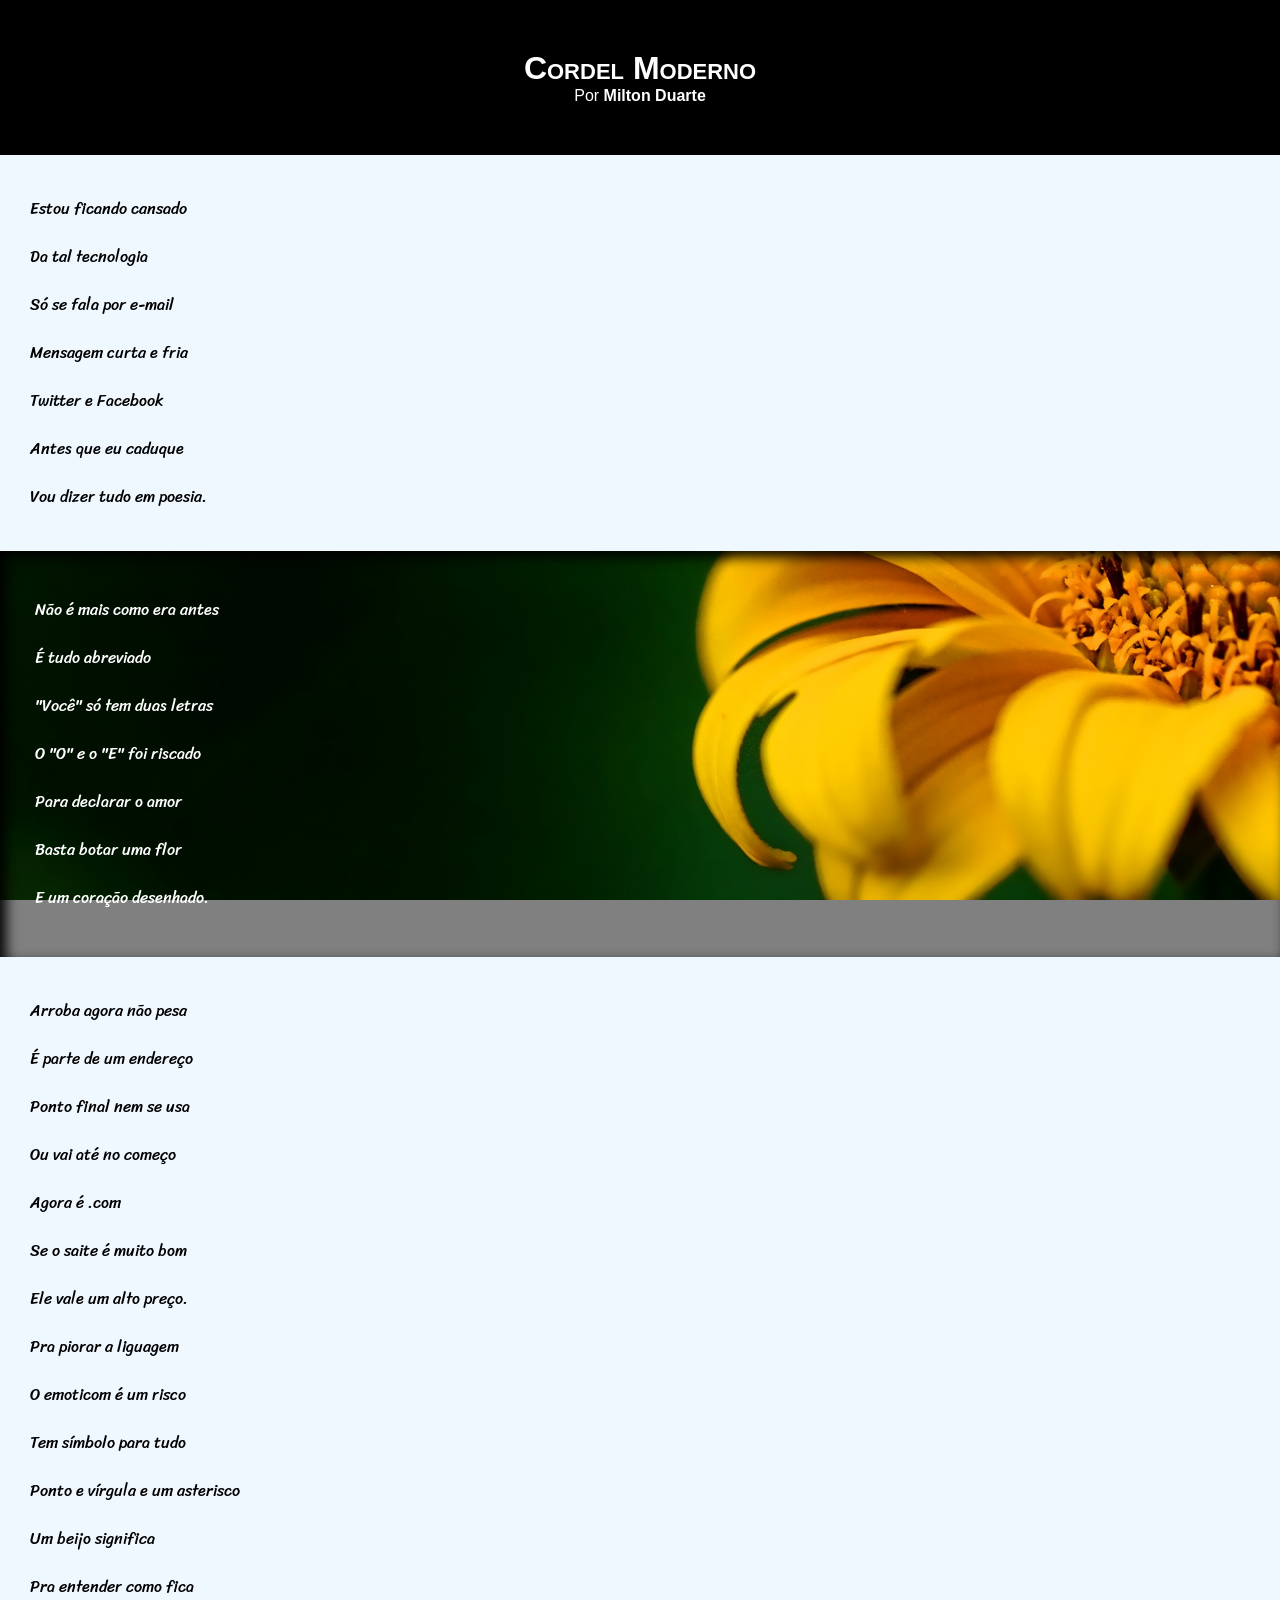
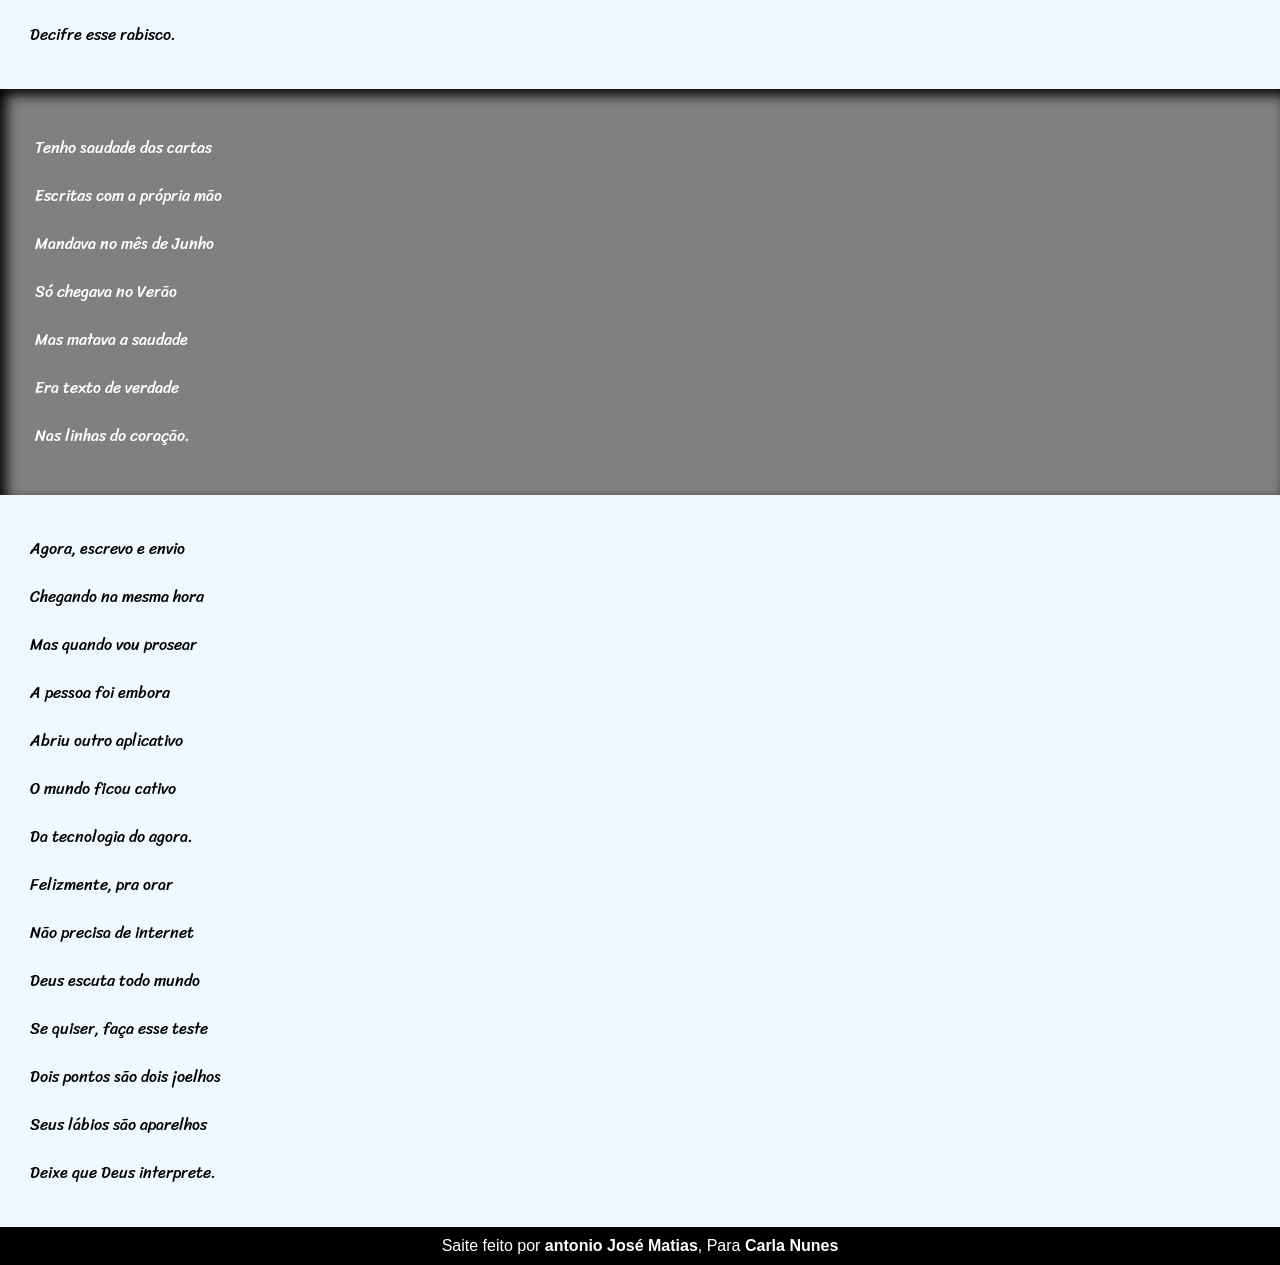
==== index.html @ c0f417cc "live" ====
<!DOCTYPE html>
<html lang="pt-an">
<head>
    <meta charset="UTF-8">
    <meta http-equiv="X-UA-Compatible" content="IE=edge">
    <meta name="viewport" content="width=device-width, initial-scale=1.0">
    <title>Declaração De Amor Para Carla </title>
    <link rel="stylesheet" href="style.css">
</head>
<body>
    <header>
        
        
            <h1>Cordel Moderno</h1>
            <p>Por<a href="https://www.recantodasletras.com.br/poesias/3186743" target="blanck"> Milton Duarte</a></p>
        

    </header> 

    <section class="normal">
        Estou ficando cansado <br>
        Da tal tecnologia <br>
        Só se fala por e-mail <br>
        Mensagem curta e fria <br>
        Twitter e Facebook <br>
        Antes que eu caduque <br>
        Vou dizer tudo em poesia.
    </section>


    <section class="imagen" id="img01" >
        <p>
            Não é mais como era antes <br>
            É tudo abreviado <br>
            "Você" só tem duas letras <br>
            O "O" e o "E" foi riscado <br>
            Para declarar o amor <br>
            Basta botar uma flor <br>
            E um coração desenhado.
        </p>
    </section>

    

    <section class="normal">
        Arroba agora não pesa <br>
        É parte de um endereço <br>
        Ponto final nem se usa <br>
        Ou vai até no começo <br>
        Agora é .com <br>
        Se o saite é muito bom <br>
        Ele vale um alto preço.<br>

        Pra piorar a liguagem <br>
        O emoticom é um risco <br>
        Tem símbolo para tudo <br>
        Ponto e vírgula e um asterisco <br>
        Um beijo significa <br>
        Pra entender como fica <br>
        Decifre esse rabisco.
    </section>

    
<section class="imagen" id="img02">
    
        <p>
            Tenho saudade das cartas <br>
            Escritas com a própria mão <br>
            Mandava no mês de Junho <br>
            Só chegava no Verão <br>
            Mas matava a saudade <br>
            Era texto de verdade <br>
            Nas linhas do coração.
        </p>
</section>

    

    <section class="normal">
        Agora, escrevo e envio <br>
        Chegando na mesma hora <br>
        Mas quando vou prosear <br>
        A pessoa foi embora <br>
            Abriu outro aplicativo <br>
            O mundo ficou cativo <br>
            Da tecnologia do agora. <br>

            Felizmente, pra orar <br>
            Não precisa de internet <br>
            Deus escuta todo mundo <br>
            Se quiser, faça esse teste <br>
            Dois pontos são dois joelhos <br>
            Seus lábios são aparelhos <br>
            Deixe que Deus interprete. <br>
        
    </section>
    <footer>
        <p>
            Saite feito por <a href="https://www.facebook.com/antoniojosec.matias.belson/ " target="blanck">antonio José Matias</a>, Para <a href="https://www.facebook.com/carlanunes.nunesmaria" target="blanck">Carla Nunes</a> 
            
        </p>
    </footer>
    </body>
    </html>
---- style.css ----
@charset "utf-8" ;





@import url('https://fonts.googleapis.com/css2?family=Passion+One:wght@400;700&family=Sriracha&display=swap');

@import url('https://fonts.googleapis.com/css2?family=Sriracha&display=swap');

:root{ 
    --fonte1: Verdana, Geneva, Tahoma, sans-serif ;
    --fonte2: "Passion One"  "Sriracha", cursive;
    --fonte3: "sriracha" , cursive ;
} 

*{
    margin: 0px;
    padding: 0px;

}
html body {
    font-family: var(--fonte1);
    max-height: 100%;
    background-color:gray ;
    
}

header{
    background-color: black;
    color: white;
    text-align: center;
    

}

header h1{
    padding-top: 50px;
    font-variant: small-caps;
    font-family: var(--fonte2);
}
header p{
    padding-bottom: 50px;

}
a{
    color: white;
    text-decoration: none;
    font-weight:bolder ;
}
a :hover footer {
    text-decoration: underline;
}
section{
    padding-top: 30px ;
    padding-bottom: 30px;
    line-height: 3em;
    padding-left: 30px;
    font-family: var(--fonte3);
    font-size: medium;
}
section.imagen  {
    background-color: black;
    color: white;
    box-shadow: inset 6px 6px 13px 0px black;
    background-size: cover;
    background-attachment: fixed;

    
}
section.normal {
    background-color:aliceblue ;
    color: black;
}
section.imagen p{
 display: inline-block;
 padding: 5px ;
 text-shadow: white ;
 

 
}
section#img01{
    background-image: url(imagens/background001.jpg);
    background-position: right center ;
    background-size: cover;
}
section#img02{
    background-image: url(imagens/background002.jpg);
    background-size: cover;


}

footer{
    background-color: black;
    color: white;
    text-align: center;
    padding: 10px;
}
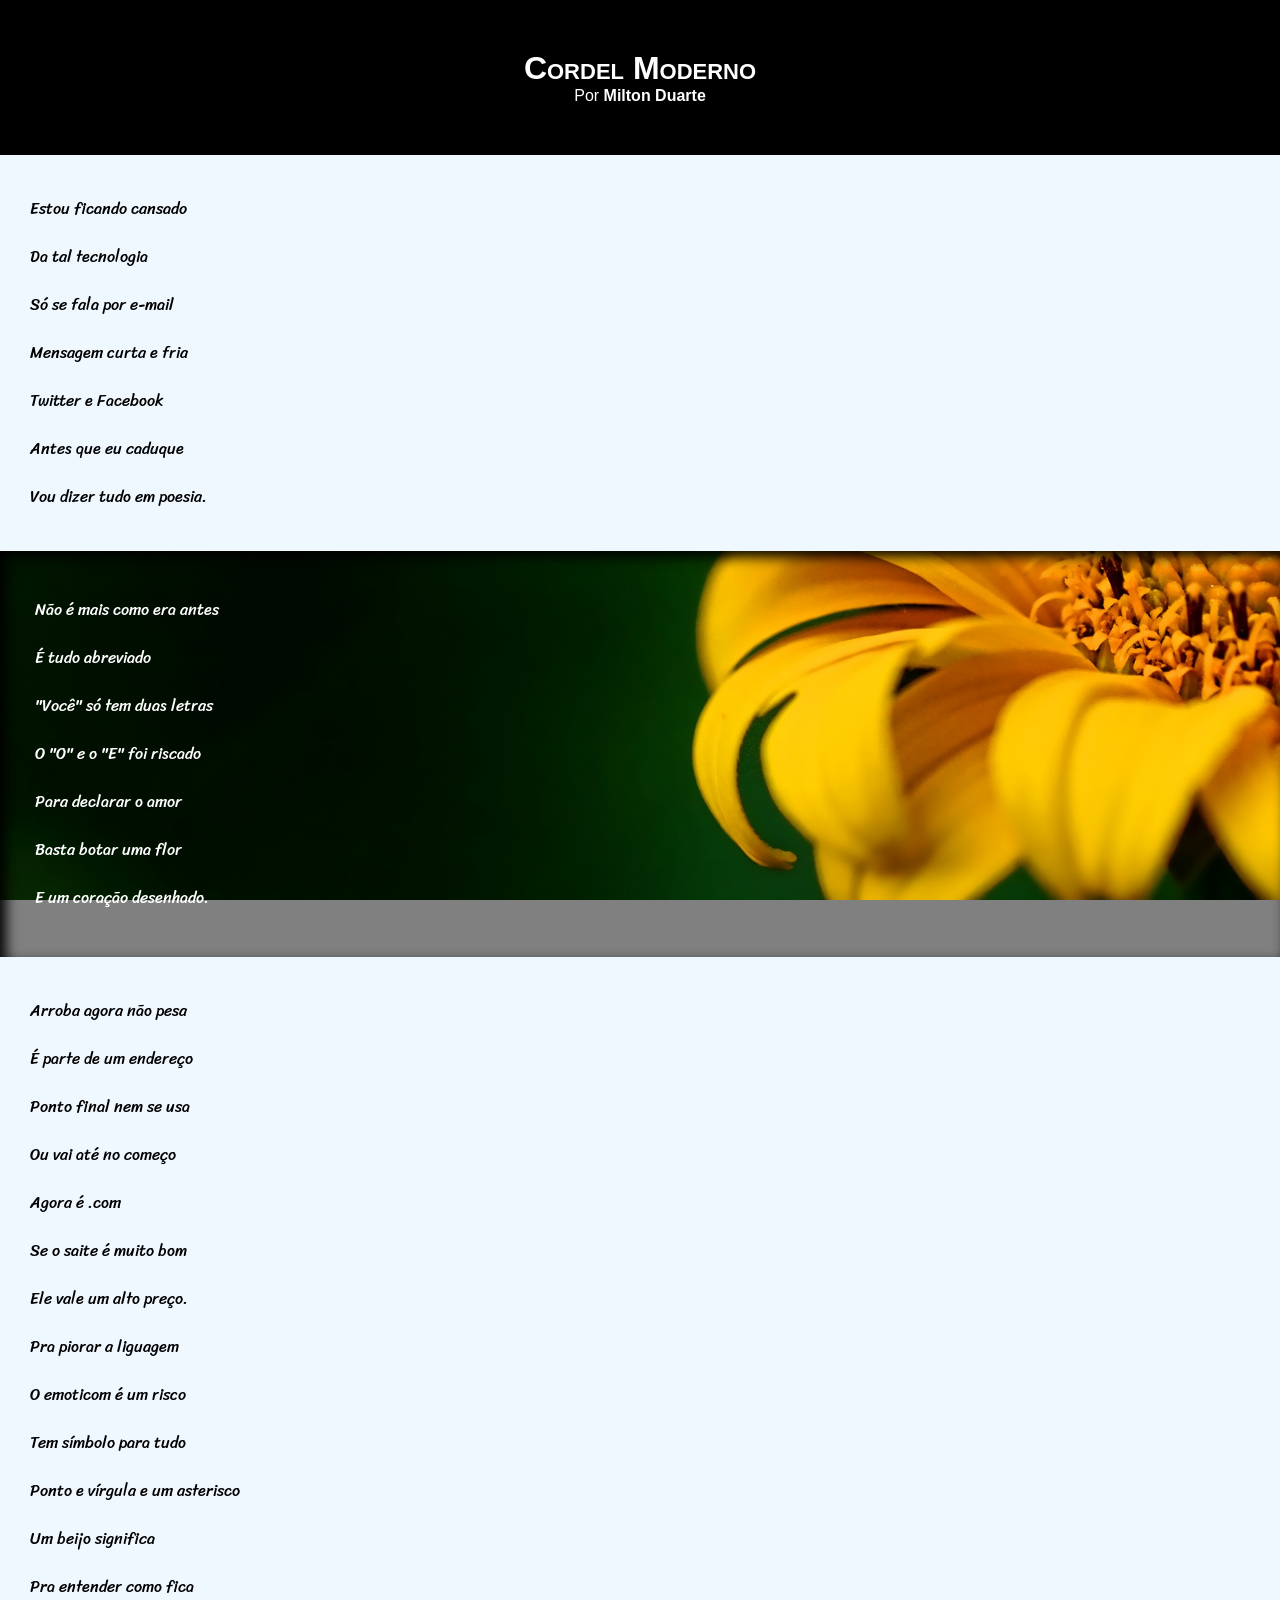
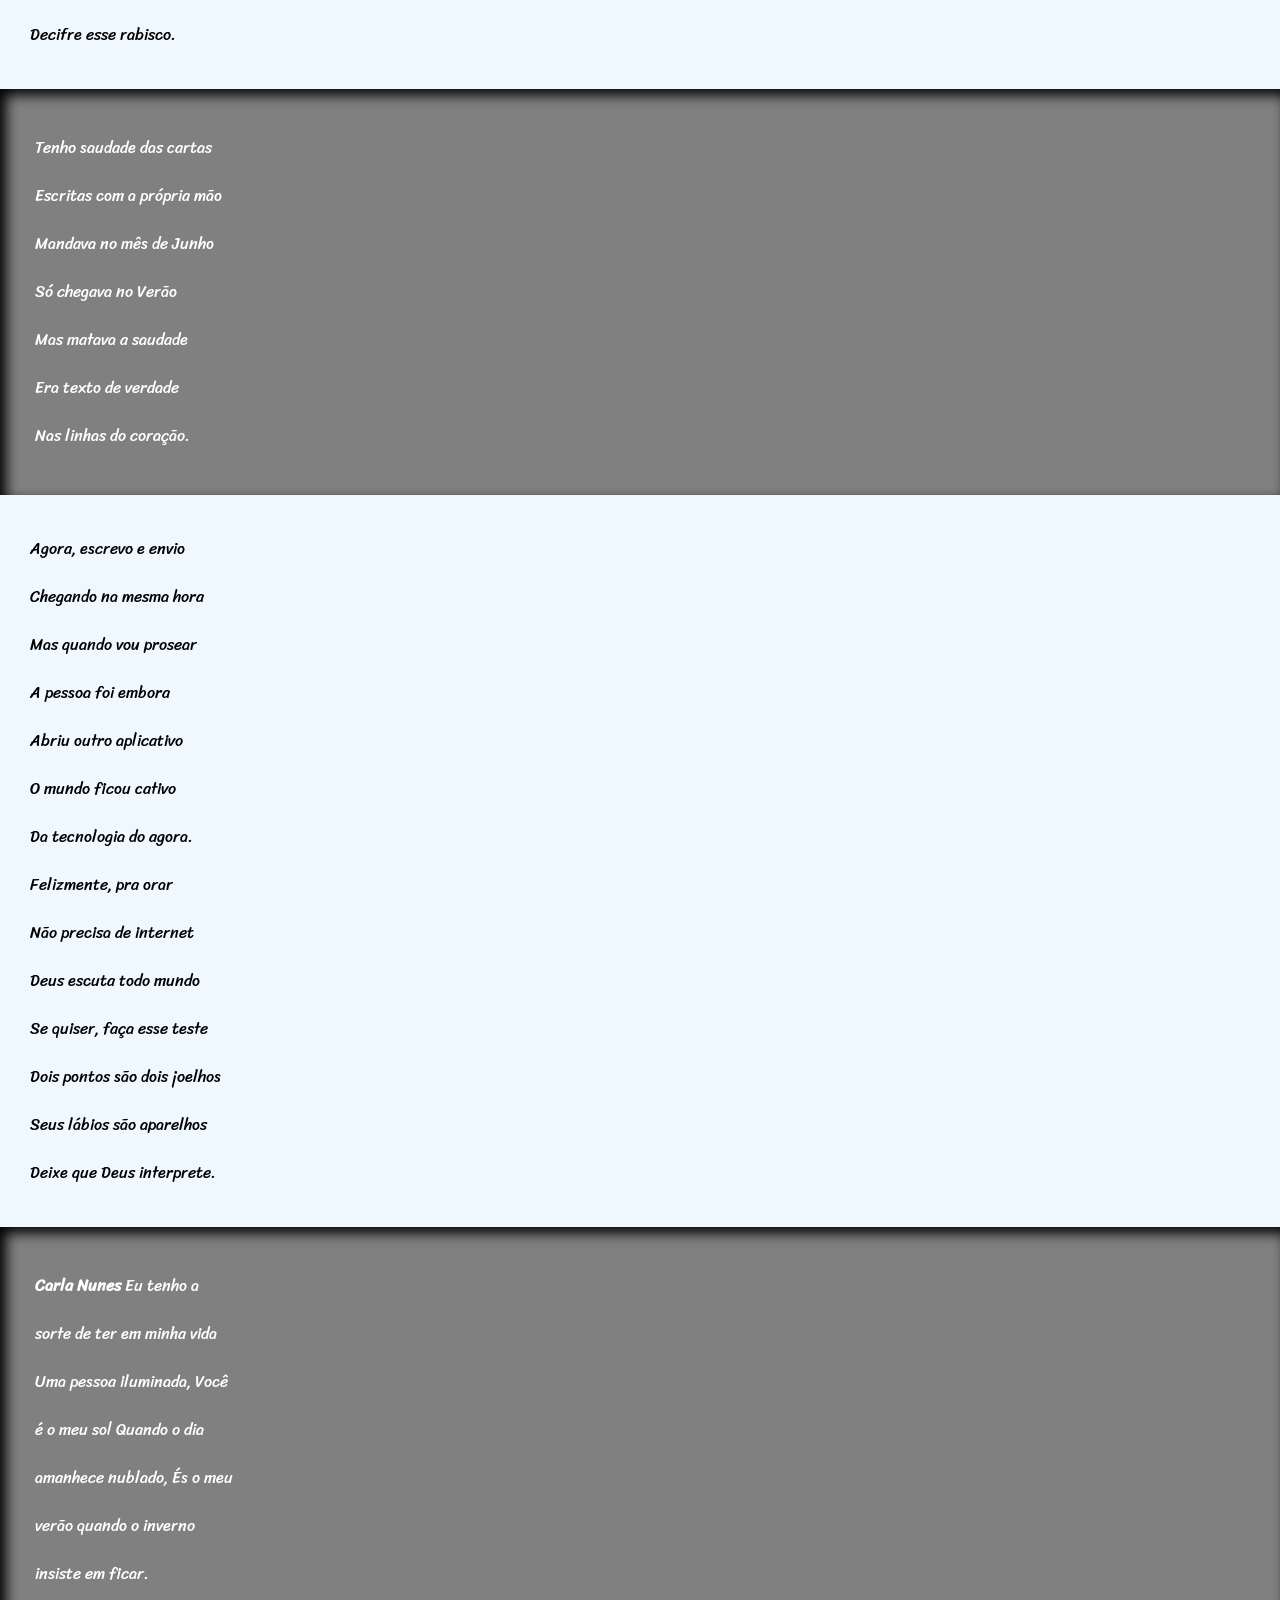
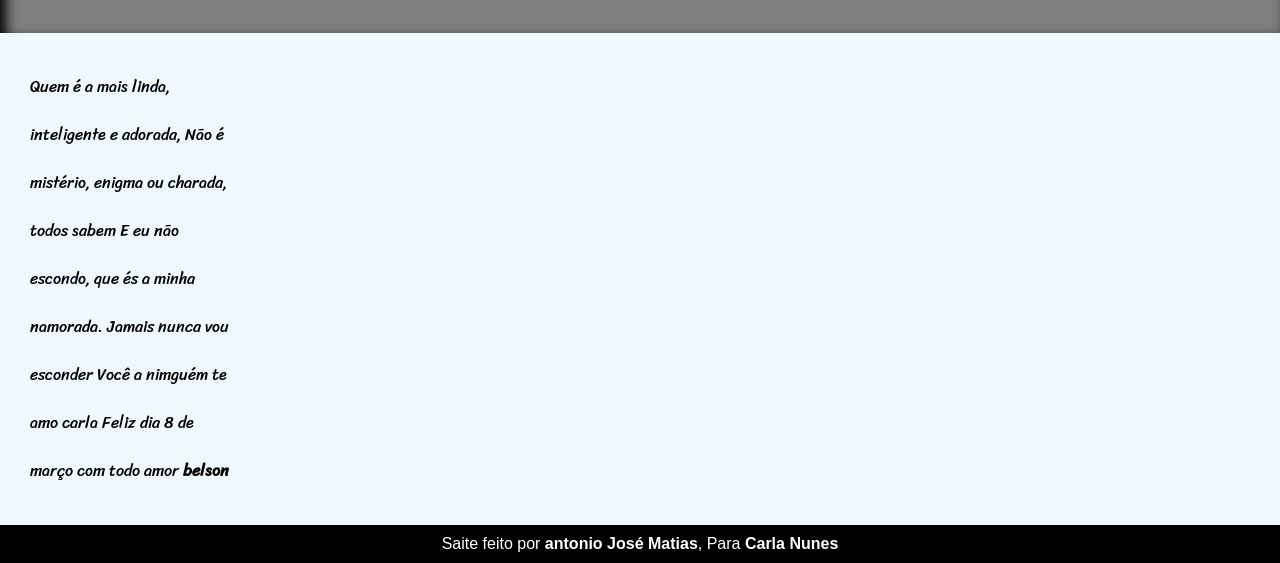
==== commit 9be2810f: "actualizei" ====
--- a/index.html
+++ b/index.html
@@ -94,6 +94,32 @@
             Deixe que Deus interprete. <br>
         
     </section>
+
+    <section class="imagen" id="img03">
+         <p >
+             <strong>Carla Nunes</strong>
+             Eu tenho a sorte de ter em minha vida
+             Uma pessoa iluminada, Você é o meu sol
+             Quando o dia amanhece nublado,
+             És o meu verão
+             quando o inverno insiste em ficar.
+           
+         </p>
+    </section>
+
+    <section class="normal">
+        <p>
+            Quem é a mais linda, inteligente e adorada,
+            Não é mistério, enigma ou charada, todos sabem
+            E eu não escondo, que és a minha namorada.
+            Jamais nunca vou esconder Você a nimguém
+            te amo <stron>carla</stron> Feliz dia 8 de março com todo amor <strong>belson</strong>
+        </p>
+    </section>
+
+
+
+
     <footer>
         <p>
             Saite feito por <a href="https://www.facebook.com/antoniojosec.matias.belson/ " target="blanck">antonio José Matias</a>, Para <a href="https://www.facebook.com/carlanunes.nunesmaria" target="blanck">Carla Nunes</a> 
--- a/style.css
+++ b/style.css
@@ -91,6 +91,21 @@
 
 
 }
+section#img03{
+    background-image: url(imagens/IMG-20220120-WA0016.jpg);
+    background-size:fixed ;
+    background-position: top right center ;
+    margin-bottom: auto;
+
+
+}
+section#img03 p{
+    width: 200px;
+}
+section.normal p{
+    width: 200px;
+
+}
 
 footer{
     background-color: black;
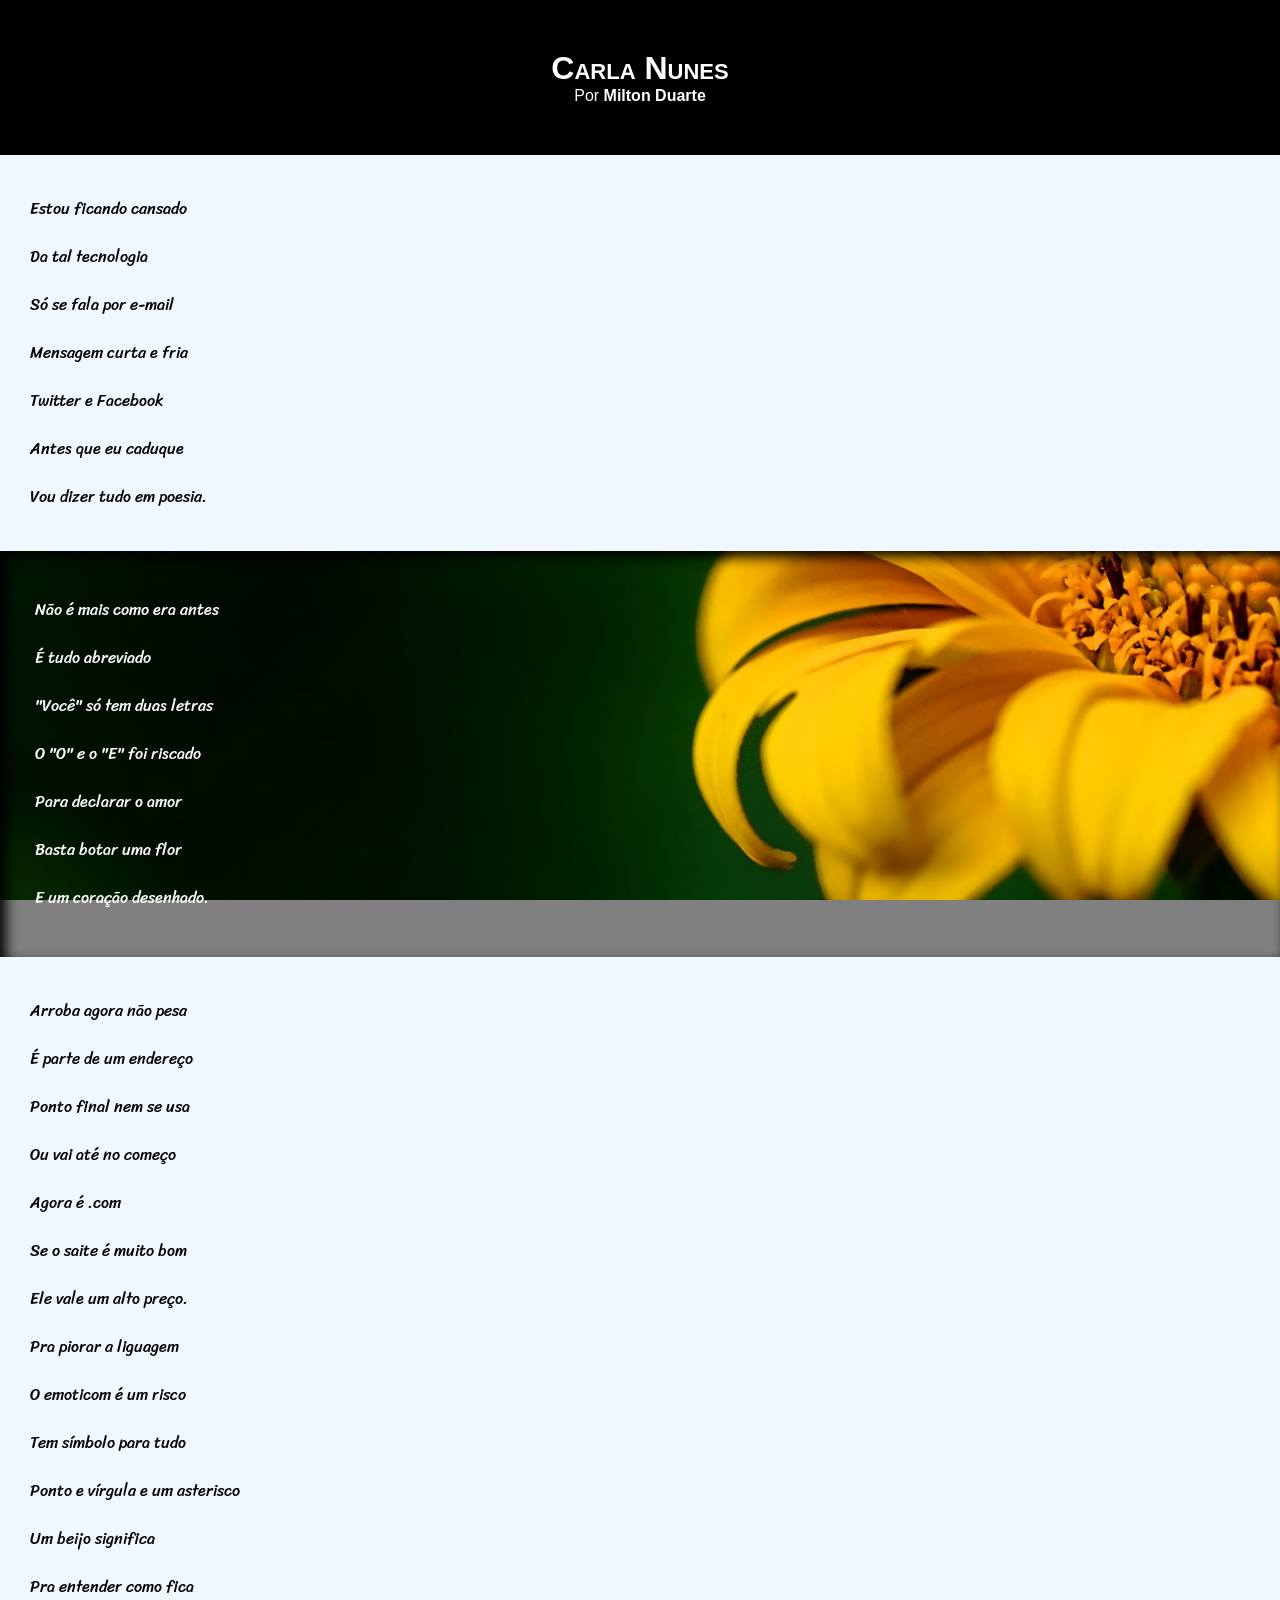
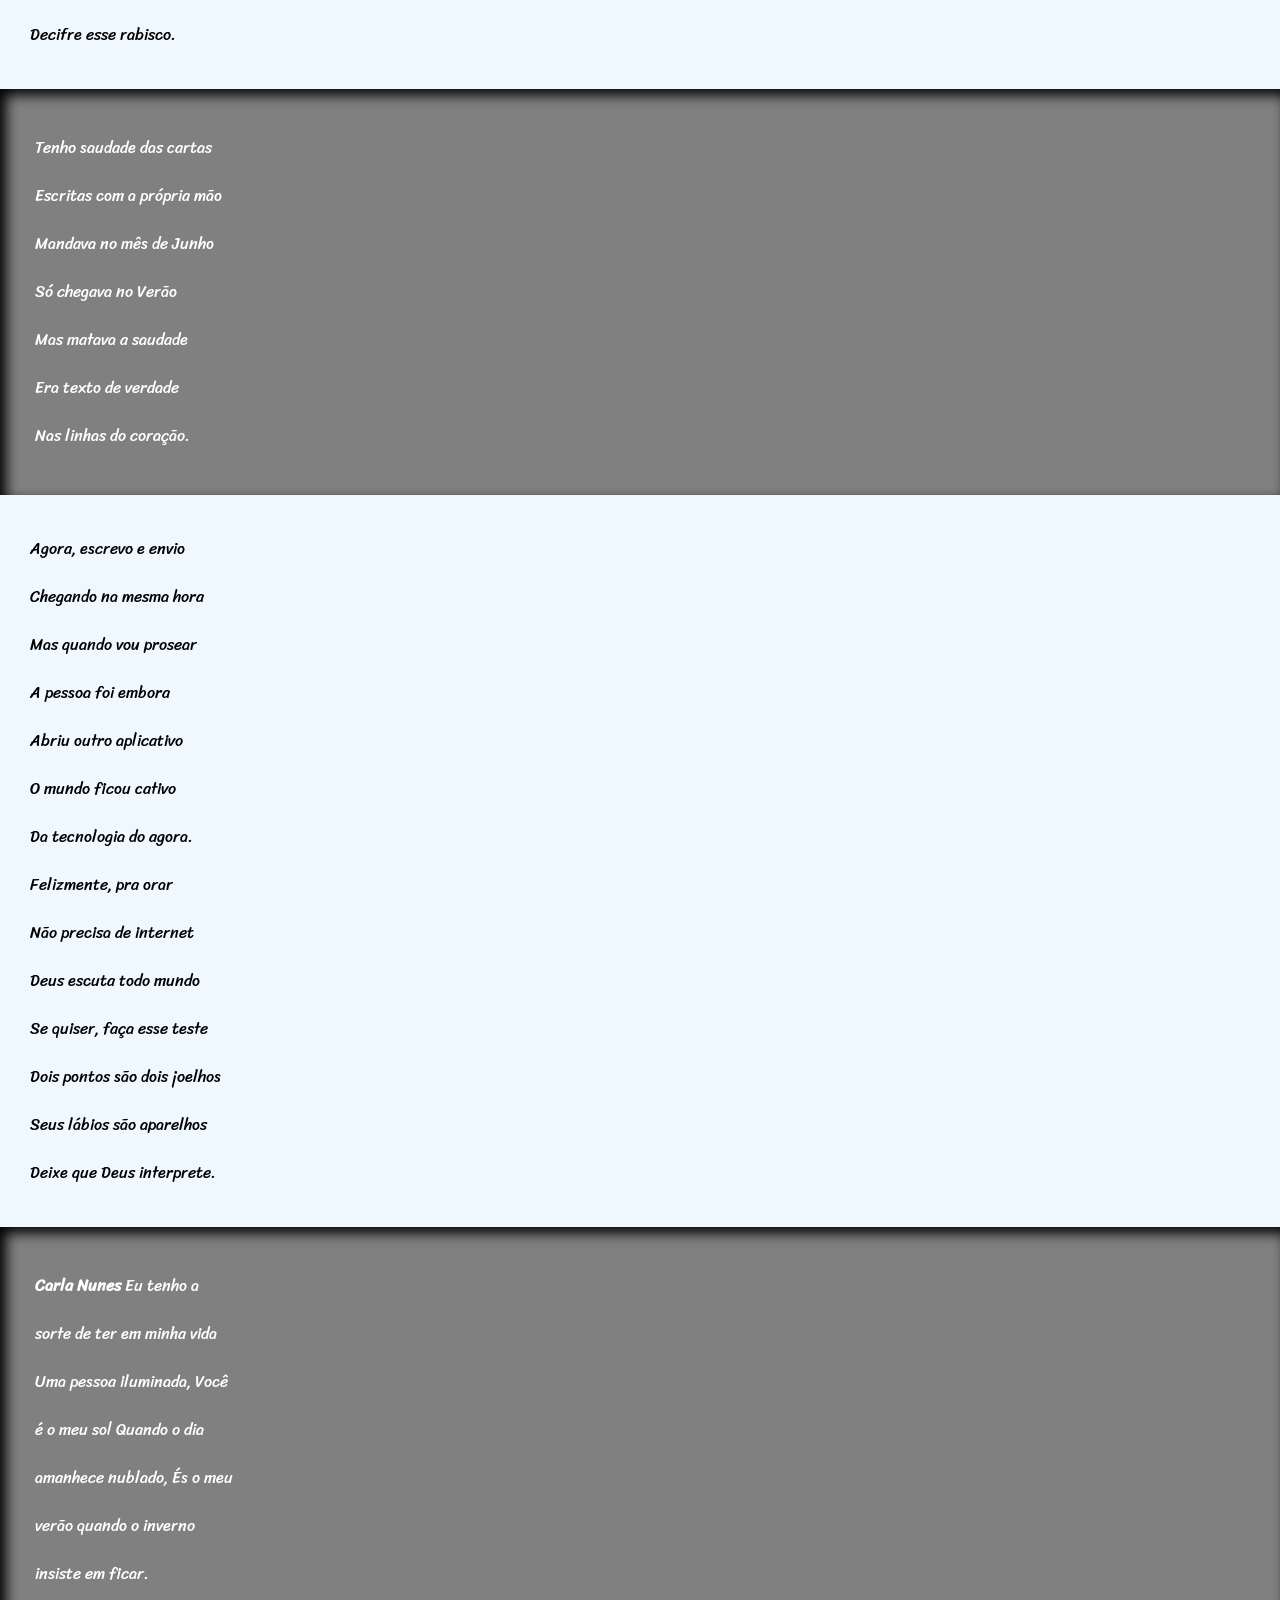
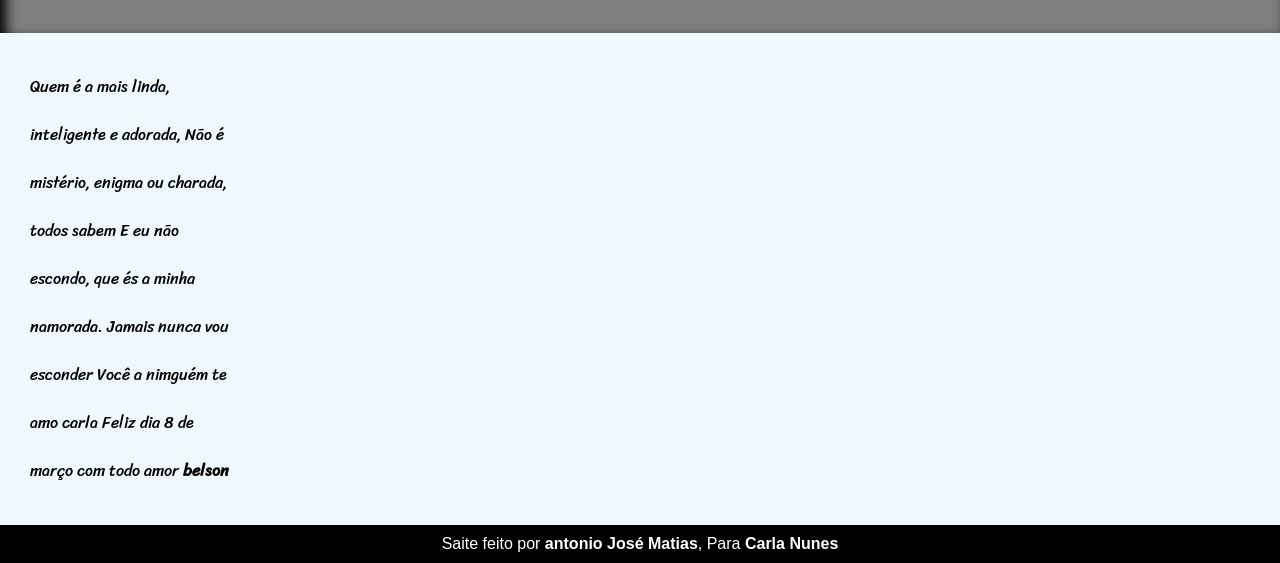
==== commit 65cea485: "feito" ====
--- a/index.html
+++ b/index.html
@@ -11,7 +11,7 @@
     <header>
         
         
-            <h1>Cordel Moderno</h1>
+            <h1>Carla Nunes </h1>
             <p>Por<a href="https://www.recantodasletras.com.br/poesias/3186743" target="blanck"> Milton Duarte</a></p>
         
 
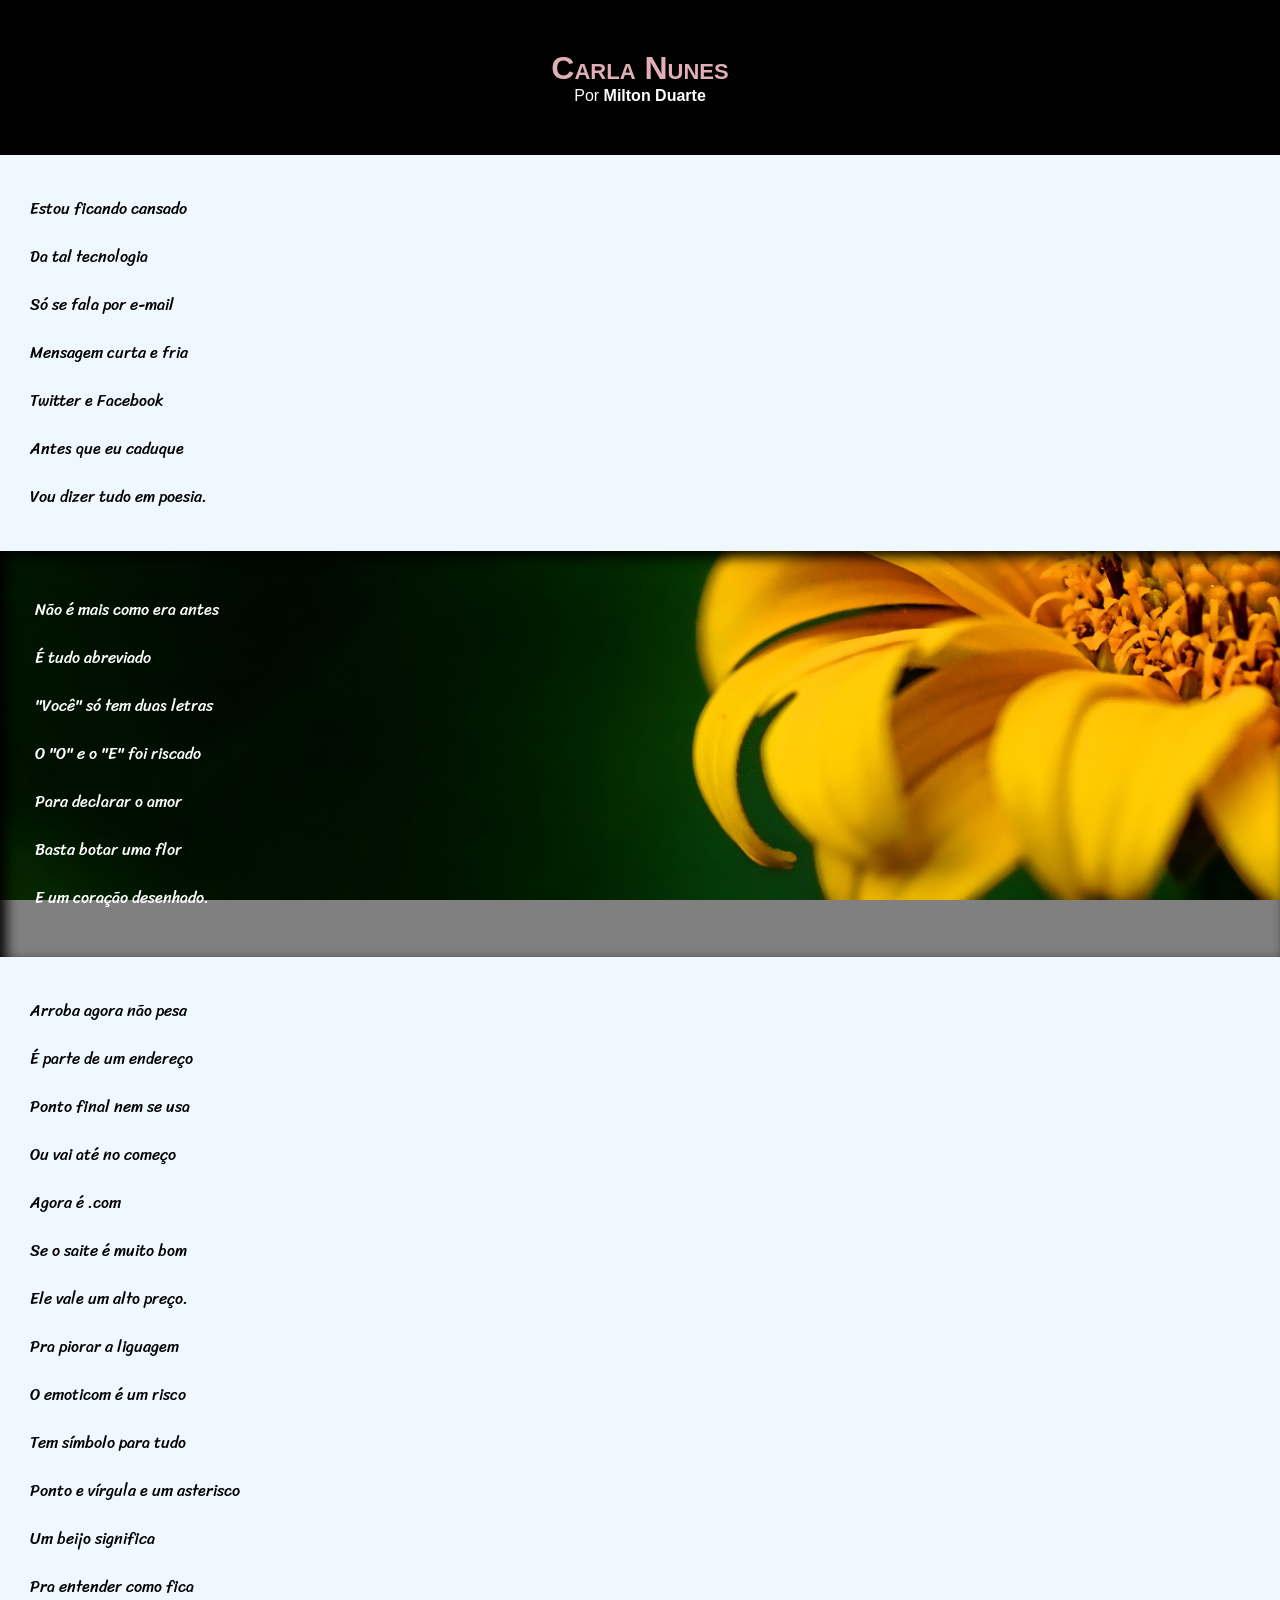
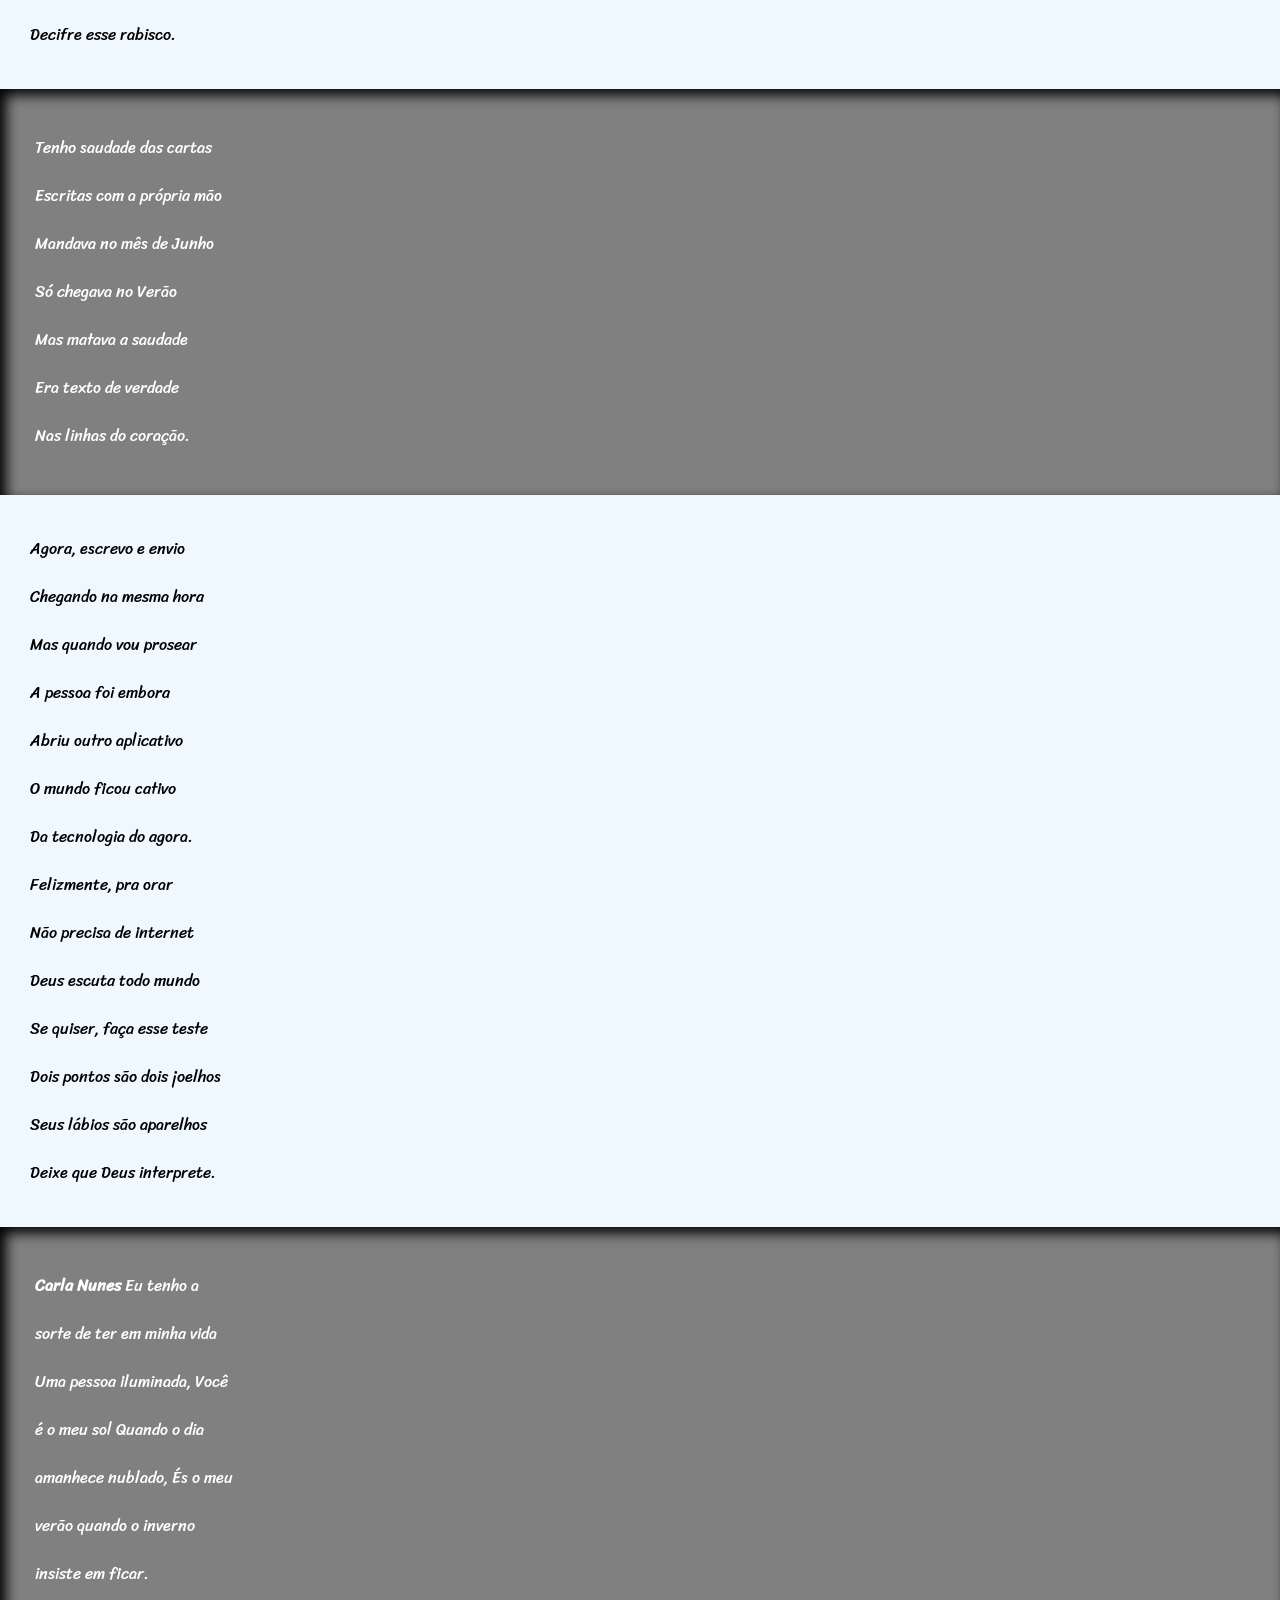
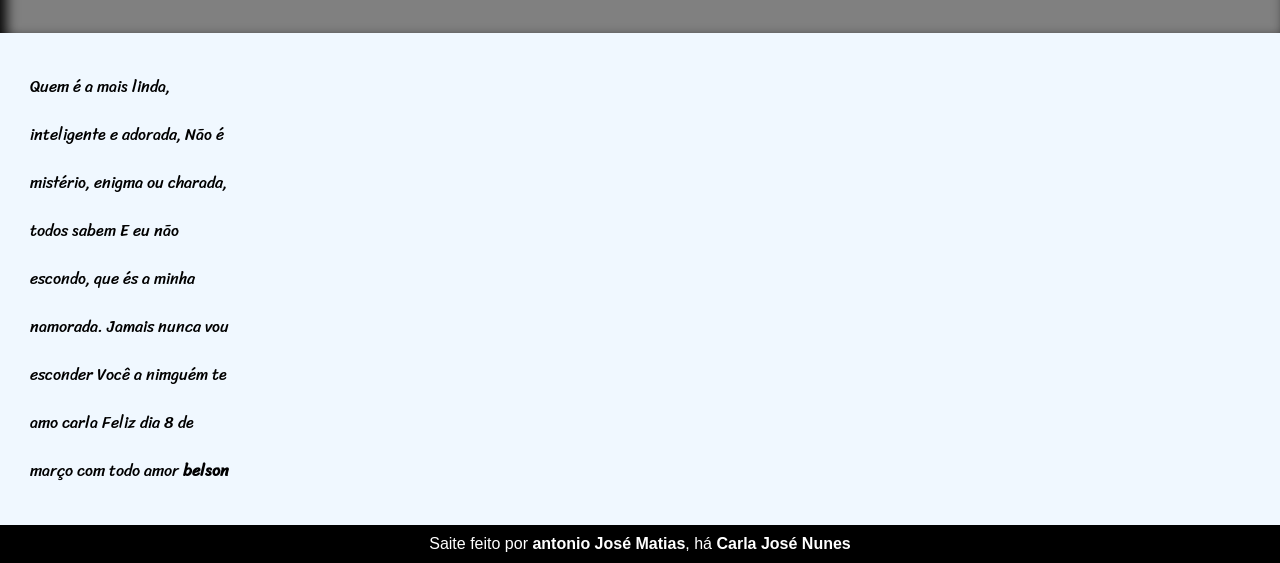
==== commit 2f6966f8: "carla" ====
--- a/index.html
+++ b/index.html
@@ -6,6 +6,7 @@
     <meta name="viewport" content="width=device-width, initial-scale=1.0">
     <title>Declaração De Amor Para Carla </title>
     <link rel="stylesheet" href="style.css">
+    <link rel="shortcut icon" href="imagens/favicon.ico" type="image.icon">
 </head>
 <body>
     <header>
@@ -122,7 +123,7 @@
 
     <footer>
         <p>
-            Saite feito por <a href="https://www.facebook.com/antoniojosec.matias.belson/ " target="blanck">antonio José Matias</a>, Para <a href="https://www.facebook.com/carlanunes.nunesmaria" target="blanck">Carla Nunes</a> 
+            Saite feito por <a href="https://www.facebook.com/antoniojosec.matias.belson/ " target="blanck">antonio José Matias</a>, há <a href="https://www.facebook.com/carlanunes.nunesmaria" target="blanck">Carla José Nunes</a> 
             
         </p>
     </footer>
--- a/style.css
+++ b/style.css
@@ -17,6 +17,7 @@
 *{
     margin: 0px;
     padding: 0px;
+
 
 }
 html body {
@@ -38,9 +39,11 @@
     padding-top: 50px;
     font-variant: small-caps;
     font-family: var(--fonte2);
+    color: rgb(223, 174, 182);
 }
 header p{
     padding-bottom: 50px;
+
 
 }
 a{
